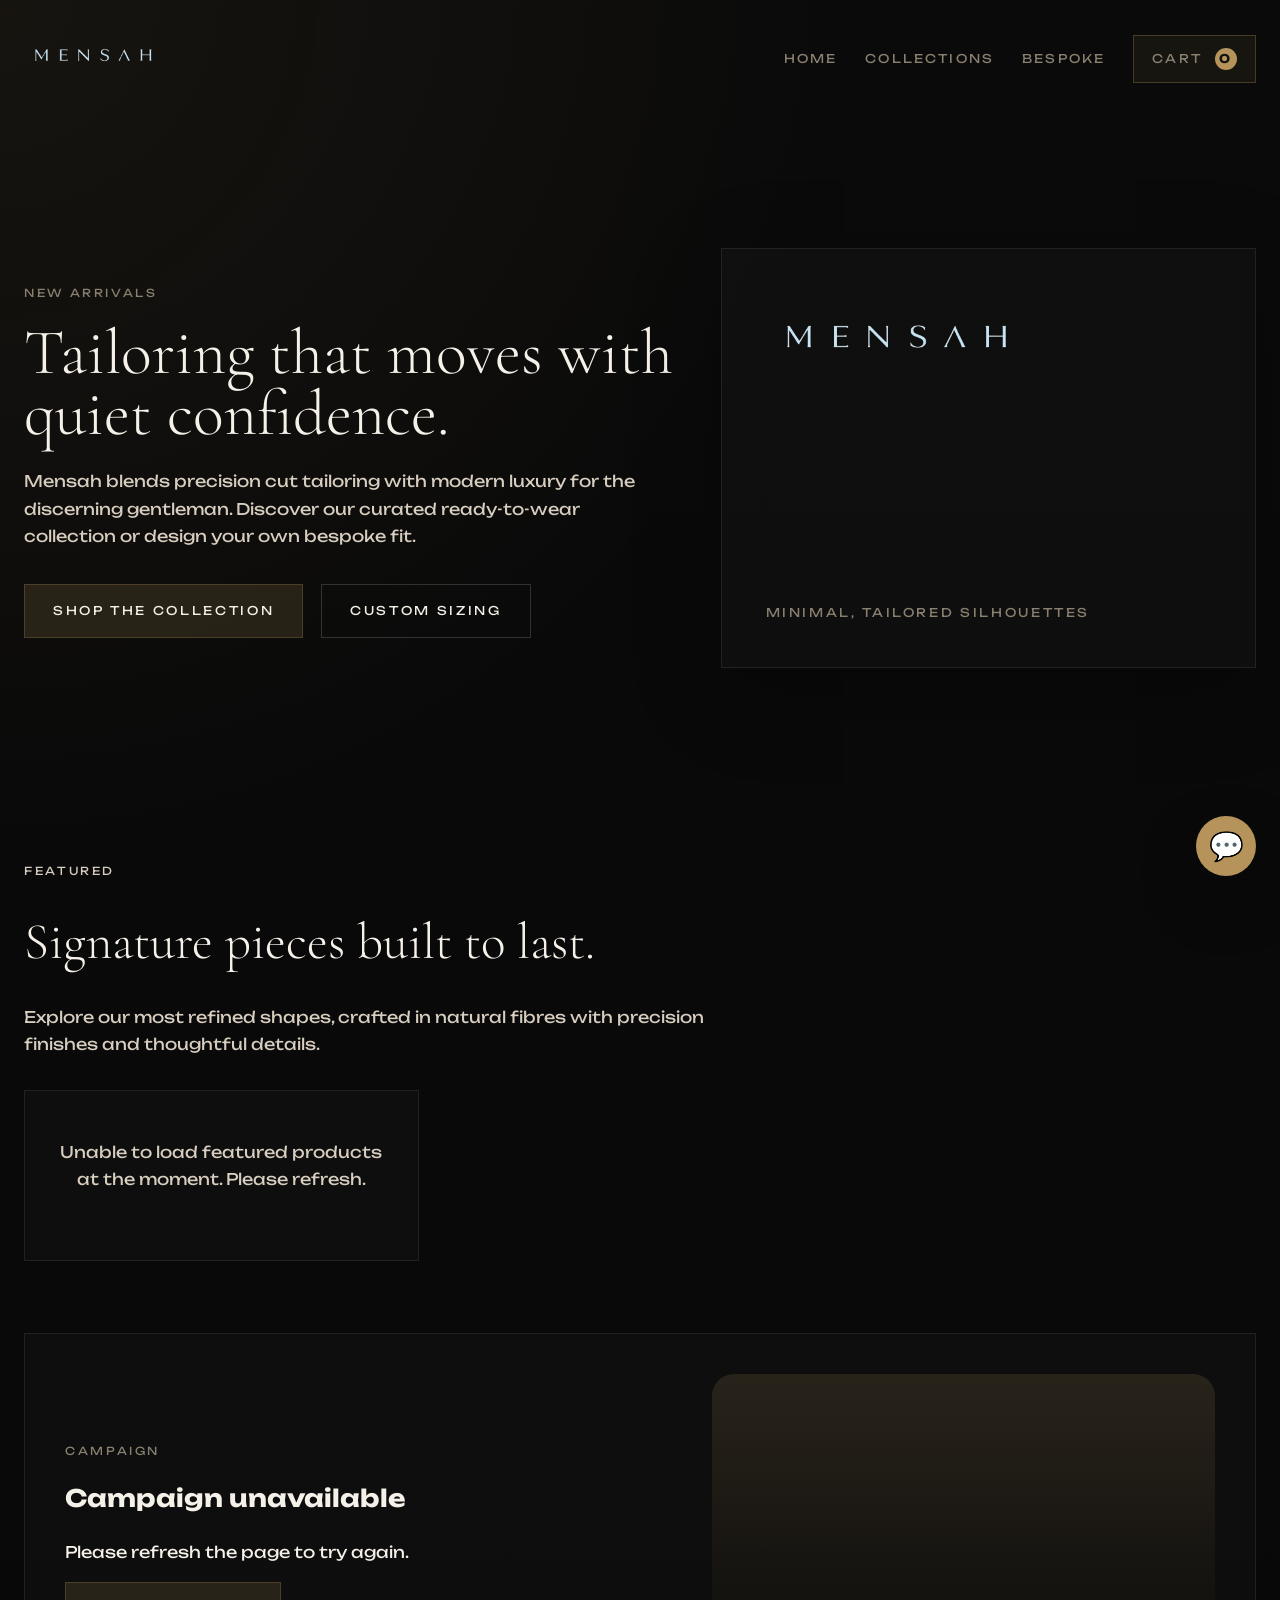
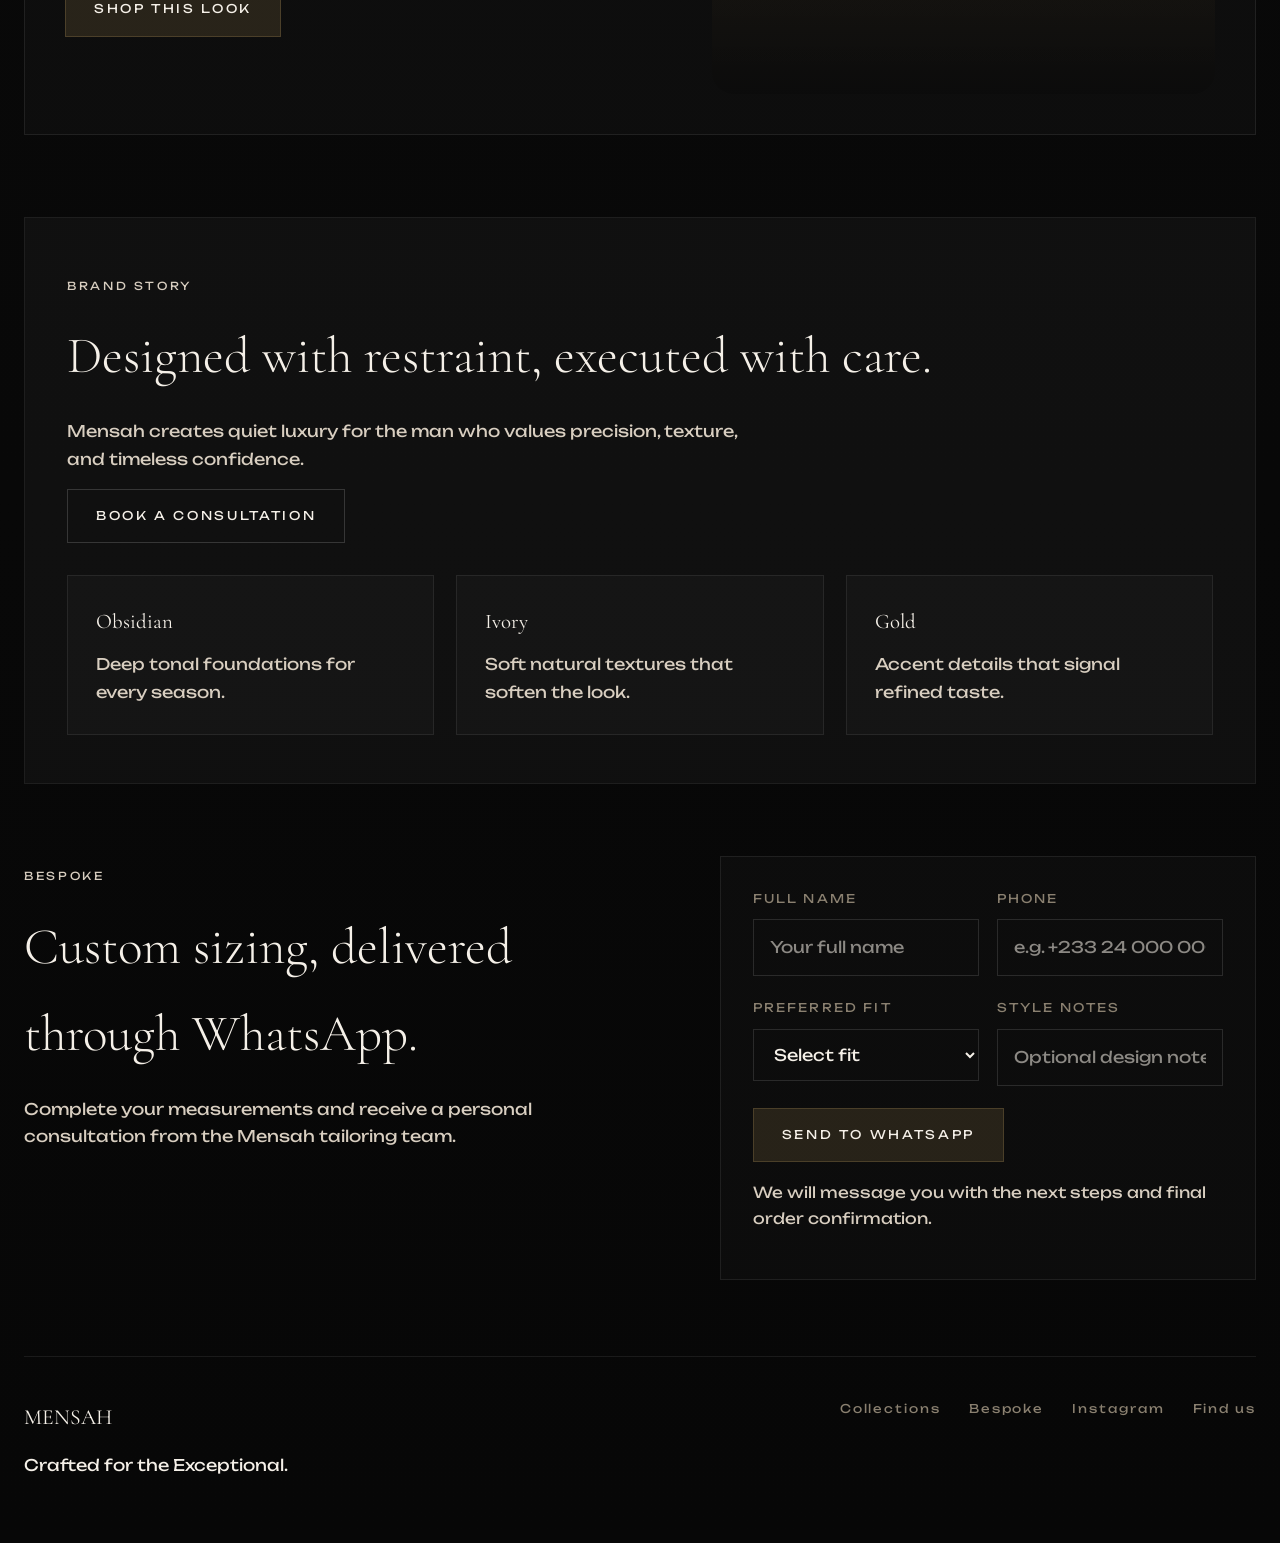
==== index.html @ e5ba339a "start" ====
<!DOCTYPE html>
<html lang="en">
<head>
  <meta charset="UTF-8" />
  <meta name="viewport" content="width=device-width, initial-scale=1.0" />
  <title>Mensah | Crafted for the Exceptional</title>
  <link rel="preconnect" href="https://fonts.googleapis.com" />
  <link rel="preconnect" href="https://fonts.gstatic.com" crossorigin />
  <link href="https://fonts.googleapis.com/css2?family=Cormorant+Garamond:ital,wght@0,300;0,400;1,300&family=Unbounded:wght@400;500;600&display=swap" rel="stylesheet" />
  <link rel="stylesheet" href="styles.css" />
</head>
<body data-page="home">
  <div class="page-shell">
    <header class="site-header">
      <div class="brand-mark">
        <a href="index.html"><img src="image.png" alt="Mensah logo" class="logo-image" /></a>
      </div>
      <nav class="site-nav">
        <a href="index.html">Home</a>
        <a href="shop.html">Collections</a>
        <a href="#bespoke">Bespoke</a>
        <a href="cart.html" class="nav-cta">Cart <span class="cart-count">0</span></a>
      </nav>
    </header>

    <main>
      <section class="hero-panel">
        <div class="hero-copy">
          <span class="eyebrow">NEW ARRIVALS</span>
          <h1>Tailoring that moves with quiet confidence.</h1>
          <p>Mensah blends precision cut tailoring with modern luxury for the discerning gentleman. Discover our curated ready-to-wear collection or design your own bespoke fit.</p>
          <div class="hero-actions">
            <a href="shop.html" class="button button-primary">Shop the Collection</a>
            <a href="#bespoke" class="button button-secondary">Custom Sizing</a>
          </div>
        </div>
        <div class="hero-visual">
          <div class="hero-card">
            <img src="image.png" alt="Mensah wordmark" class="hero-logo" />
            <div class="hero-stat">
              <span>Minimal, tailored silhouettes</span>
            </div>
          </div>
        </div>
      </section>

      <section id="collections" class="section-block">
        <div class="section-intro">
          <p class="section-label">Featured</p>
          <h2>Signature pieces built to last.</h2>
          <p>Explore our most refined shapes, crafted in natural fibres with precision finishes and thoughtful details.</p>
        </div>

        <div class="product-grid" id="productGrid"></div>
      </section>

      <section id="campaignBanner" class="campaign-strip">
        <div class="campaign-copy">
          <p class="section-label">Campaign</p>
          <h2 id="campaignTitle">Loading campaign story...</h2>
          <p id="campaignCopy">Please wait while we fetch the latest offer.</p>
          <a href="shop.html" class="button button-primary">Shop this look</a>
        </div>
        <div class="campaign-visual" id="campaignVisual"></div>
      </section>

      <section id="story" class="section-block brand-panel">
        <div class="brand-copy">
          <p class="section-label">Brand Story</p>
          <h2>Designed with restraint, executed with care.</h2>
          <p>Mensah creates quiet luxury for the man who values precision, texture, and timeless confidence.</p>
          <a href="#contact" class="button button-secondary">Book a Consultation</a>
        </div>
        <div class="brand-highlights">
          <article>
            <span>Obsidian</span>
            <p>Deep tonal foundations for every season.</p>
          </article>
          <article>
            <span>Ivory</span>
            <p>Soft natural textures that soften the look.</p>
          </article>
          <article>
            <span>Gold</span>
            <p>Accent details that signal refined taste.</p>
          </article>
        </div>
      </section>

      <section id="bespoke" class="section-block split-panel bespoke-panel">
        <div class="split-copy">
          <p class="section-label">Bespoke</p>
          <h2>Custom sizing, delivered through WhatsApp.</h2>
          <p>Complete your measurements and receive a personal consultation from the Mensah tailoring team.</p>
        </div>
        <div class="split-form">
          <form id="bespokeForm" class="bespoke-form">
            <div class="form-row">
              <div class="form-group"><label for="name">Full Name</label><input id="name" name="name" type="text" placeholder="Your full name" required /></div>
              <div class="form-group"><label for="phone">Phone</label><input id="phone" name="phone" type="tel" placeholder="e.g. +233 24 000 0000" required /></div>
            </div>
            <div class="form-row">
              <div class="form-group"><label for="fit">Preferred fit</label><select id="fit" name="fit" required><option value="">Select fit</option><option value="Slim">Slim</option><option value="Regular">Regular</option><option value="Relaxed">Relaxed</option></select></div>
              <div class="form-group"><label for="notes">Style Notes</label><input id="notes" name="notes" type="text" placeholder="Optional design notes" /></div>
            </div>
            <button type="submit" class="button button-primary">Send to WhatsApp</button>
            <p class="form-note">We will message you with the next steps and final order confirmation.</p>
          </form>
        </div>
      </section>
    </main>

    <footer class="site-footer" id="contact">
      <div>
        <p class="footer-brand">MENSAH</p>
        <p>Crafted for the Exceptional.</p>
      </div>
      <div class="footer-links">
        <a href="shop.html">Collections</a>
        <a href="shop.html#bespoke">Bespoke</a>
        <a href="https://instagram.com/mensahbrand" target="_blank" rel="noreferrer">Instagram</a>
        <a href="https://www.google.com/maps/search/?api=1&query=Mensah+Tailoring" target="_blank" rel="noreferrer">Find us</a>
      </div>
    </footer>
  </div>

  <a class="whatsapp-float" id="floatingWhatsapp" href="#" target="_blank" rel="noreferrer" aria-label="Chat on WhatsApp">💬</a>
  <script src="script.js"></script>
</body>
</html>
---- styles.css ----
:root {
  color-scheme: dark;
  --color-background: #0A0A0A;
  --color-surface: #121212;
  --color-surface-soft: #151515;
  --color-border: rgba(255, 255, 255, 0.08);
  --color-text-primary: #F5F0E8;
  --color-text-secondary: #D8CEC0;
  --color-text-muted: #8A8070;
  --color-accent: #B5935A;
  --color-accent-soft: rgba(181, 147, 90, 0.14);
  --font-serif: 'Cormorant Garamond', serif;
  --font-sans: 'Unbounded', sans-serif;
  --radius: 0px;
  --shadow: 0 24px 80px rgba(0, 0, 0, 0.25);
}

* {
  box-sizing: border-box;
}

html, body {
  margin: 0;
  min-height: 100%;
  background: radial-gradient(circle at top left, rgba(181, 147, 90, 0.08), transparent 25%),
              linear-gradient(180deg, #0A0A0A 0%, #070707 100%);
  color: var(--color-text-primary);
  font-family: var(--font-sans);
}

body {
  line-height: 1.7;
}

button, input, select, textarea {
  font: inherit;
}

.page-shell {
  max-width: 1300px;
  margin: 0 auto;
  padding: 32px 24px 48px;
}

.site-header {
  display: flex;
  align-items: center;
  justify-content: space-between;
  gap: 24px;
  margin-bottom: 48px;
}

.brand-mark {
  display: flex;
  align-items: center;
}

.logo-image {
  max-height: 46px;
  width: auto;
}

.site-nav {
  display: flex;
  align-items: center;
  gap: 28px;
  flex-wrap: wrap;
}

.site-nav a {
  color: var(--color-text-muted);
  text-decoration: none;
  font-size: 12px;
  letter-spacing: 0.18em;
  text-transform: uppercase;
  transition: color 0.3s ease;
}

.site-nav a:hover,
.site-nav a:focus {
  color: var(--color-text-primary);
}

.nav-cta {
  padding: 12px 18px;
  border: 1px solid rgba(181, 147, 90, 0.3);
  background: rgba(181, 147, 90, 0.08);
}

.cart-count {
  display: inline-flex;
  align-items: center;
  justify-content: center;
  min-width: 22px;
  height: 22px;
  margin-left: 8px;
  border-radius: 999px;
  background: var(--color-accent);
  color: #111;
  font-size: 0.75rem;
  font-weight: 700;
}

.hero-panel {
  display: grid;
  grid-template-columns: 1.1fr 0.9fr;
  gap: 42px;
  align-items: center;
  min-height: 72vh;
}

.eyebrow {
  display: inline-block;
  font-size: 11px;
  letter-spacing: 0.24em;
  text-transform: uppercase;
  color: var(--color-text-muted);
  margin-bottom: 20px;
}

.hero-copy h1 {
  font-family: var(--font-serif);
  font-size: clamp(3.2rem, 5vw, 5rem);
  font-weight: 300;
  line-height: 0.95;
  margin: 0 0 24px;
}

.hero-copy p {
  max-width: 620px;
  color: var(--color-text-secondary);
  margin: 0 0 34px;
  font-size: 1rem;
}

.hero-actions {
  display: flex;
  gap: 18px;
  flex-wrap: wrap;
}

.button {
  display: inline-flex;
  align-items: center;
  justify-content: center;
  text-decoration: none;
  border: 1px solid rgba(181, 147, 90, 0.25);
  color: var(--color-text-primary);
  background: transparent;
  padding: 16px 28px;
  font-size: 12px;
  letter-spacing: 0.22em;
  text-transform: uppercase;
  transition: background 0.35s ease, border-color 0.35s ease, color 0.35s ease;
  min-width: 180px;
  cursor: pointer;
}

.button-primary {
  background: rgba(181, 147, 90, 0.16);
  color: var(--color-text-primary);
}

.button-secondary {
  border-color: rgba(255,255,255,0.16);
}

.button:hover,
.button:focus {
  border-color: var(--color-accent);
  background: rgba(181, 147, 90, 0.22);
}

.hero-visual {
  display: grid;
  place-items: center;
}

.hero-card {
  width: 100%;
  min-height: 420px;
  padding: 44px;
  border: 1px solid rgba(255,255,255,0.08);
  background: rgba(255,255,255,0.02);
  box-shadow: var(--shadow);
  display: flex;
  flex-direction: column;
  justify-content: space-between;
  gap: 32px;
}

.hero-logo {
  max-width: 260px;
  width: 100%;
}

.hero-stat {
  font-size: 12px;
  letter-spacing: 0.22em;
  text-transform: uppercase;
  color: var(--color-text-muted);
}

.section-block {
  margin-top: 80px;
}

.section-intro {
  max-width: 680px;
  margin-bottom: 32px;
}

.section-label {
  font-size: 11px;
  letter-spacing: 0.24em;
  text-transform: uppercase;
  color: var(--color-text-muted);
  margin-bottom: 18px;
}

.section-block h1,
.section-block h2,
.section-block h3 {
  font-family: var(--font-serif);
  font-weight: 300;
  margin: 0 0 18px;
}

.section-block h1 {
  font-size: clamp(2.8rem, 4vw, 4rem);
}

.section-block h2 {
  font-size: clamp(2.4rem, 4vw, 3.4rem);
}

.section-block p {
  color: var(--color-text-secondary);
  max-width: 680px;
}

.product-grid {
  display: grid;
  grid-template-columns: repeat(3, minmax(0, 1fr));
  gap: 24px;
}

.product-card {
  border: 1px solid rgba(255,255,255,0.08);
  background: rgba(255,255,255,0.02);
  padding: 28px;
  display: flex;
  flex-direction: column;
  gap: 22px;
}

.product-image,
.skeleton-thumb {
  width: 100%;
  aspect-ratio: 4 / 5;
  background: linear-gradient(180deg, rgba(181,147,90,0.12), rgba(10,10,10,0.6));
  display: grid;
  place-items: center;
  color: var(--color-text-secondary);
  font-size: 0.95rem;
  letter-spacing: 0.18em;
  text-transform: uppercase;
  border-radius: 18px;
}

.product-meta {
  display: grid;
  gap: 12px;
}

.product-meta h3 {
  font-family: var(--font-serif);
  font-weight: 300;
  font-size: 1.3rem;
  margin: 0;
}

.product-meta p {
  margin: 0;
  color: var(--color-text-secondary);
}

.product-footer {
  display: flex;
  justify-content: space-between;
  align-items: center;
  gap: 16px;
}

.price-tag {
  font-family: var(--font-serif);
  font-size: 1.1rem;
}

.product-card button {
  width: 100%;
  border: 1px solid rgba(181,147,90,0.25);
  background: transparent;
  padding: 14px 0;
  color: var(--color-text-primary);
  text-transform: uppercase;
  letter-spacing: 0.18em;
  cursor: pointer;
}

.product-card button:hover {
  border-color: var(--color-accent);
}

.disabled-card {
  opacity: 0.72;
}

.disabled-card .product-image {
  filter: grayscale(0.45);
}

.split-panel,
.bespoke-panel {
  display: grid;
  grid-template-columns: 1.1fr 0.9fr;
  gap: 40px;
  align-items: start;
  margin-top: 72px;
}

.split-copy {
  max-width: 540px;
}

.feature-list {
  padding: 0;
  margin: 32px 0 0;
  display: grid;
  gap: 14px;
}

.feature-list li {
  color: var(--color-text-secondary);
  position: relative;
  padding-left: 22px;
}

.feature-list li::before {
  content: '';
  position: absolute;
  left: 0;
  top: 0.8em;
  width: 6px;
  height: 6px;
  background: var(--color-accent);
}

.split-form {
  border: 1px solid rgba(255,255,255,0.08);
  padding: 32px;
  background: rgba(255,255,255,0.02);
}

.bespoke-form .form-group,
.filter-bar .filter-group,
.checkout-form .form-group,
.modal-details .form-group {
  display: flex;
  flex-direction: column;
  gap: 10px;
  margin-bottom: 22px;
}

.bespoke-form label,
.filter-bar label,
.checkout-form label,
.modal-details label {
  font-size: 12px;
  letter-spacing: 0.18em;
  text-transform: uppercase;
  color: var(--color-text-muted);
}

.bespoke-form input,
.bespoke-form select,
.filter-bar select,
.checkout-form input,
.checkout-form textarea,
.modal-details input,
.modal-details select,
.modal-details textarea {
  border: 1px solid rgba(255,255,255,0.12);
  background: transparent;
  color: var(--color-text-primary);
  padding: 14px 16px;
  outline: none;
}

.bespoke-form input::placeholder,
.checkout-form input::placeholder,
.modal-details input::placeholder,
.modal-details textarea::placeholder {
  color: rgba(245, 240, 232, 0.55);
}

.form-row,
.form-grid {
  display: grid;
  grid-template-columns: repeat(2, minmax(0, 1fr));
  gap: 18px;
}

.full-width {
  grid-column: 1 / -1;
}

.form-note {
  margin-top: 18px;
  color: var(--color-text-muted);
  font-size: 0.95rem;
}

.brand-panel {
  margin-top: 82px;
  padding: 48px 42px;
  background: rgba(255,255,255,0.03);
  border: 1px solid rgba(255,255,255,0.06);
}

.brand-highlights {
  display: grid;
  grid-template-columns: repeat(3, minmax(0, 1fr));
  gap: 22px;
  margin-top: 32px;
}

.brand-highlights article {
  border: 1px solid rgba(255,255,255,0.08);
  padding: 28px;
  background: rgba(255,255,255,0.02);
}

.brand-highlights span {
  display: block;
  font-family: var(--font-serif);
  font-size: 1.3rem;
  margin-bottom: 12px;
}

.brand-highlights p {
  margin: 0;
  color: var(--color-text-secondary);
}

.site-footer {
  display: flex;
  justify-content: space-between;
  flex-wrap: wrap;
  gap: 24px;
  margin-top: 76px;
  padding-top: 42px;
  border-top: 1px solid rgba(255,255,255,0.08);
}

.footer-brand {
  font-family: var(--font-serif);
  font-size: 1.35rem;
  margin: 0 0 10px;
}

.footer-links {
  display: flex;
  gap: 28px;
  flex-wrap: wrap;
}

.footer-links a {
  color: var(--color-text-muted);
  text-decoration: none;
  letter-spacing: 0.16em;
  font-size: 12px;
}

.campaign-strip {
  display: grid;
  grid-template-columns: 1.1fr 0.9fr;
  gap: 32px;
  align-items: center;
  margin-top: 72px;
  padding: 40px;
  border: 1px solid rgba(255,255,255,0.08);
  background: rgba(255,255,255,0.02);
}

.campaign-copy h2 {
  margin-top: 0;
}

.campaign-visual {
  min-height: 320px;
  border-radius: 22px;
  background: linear-gradient(180deg, rgba(181,147,90,0.16), rgba(10,10,10,0.65));
  background-size: cover;
  background-position: center;
}

.filter-bar {
  display: grid;
  grid-template-columns: repeat(4, minmax(180px, 1fr));
  gap: 18px;
  margin: 32px 0;
}

.filter-group {
  display: grid;
  gap: 8px;
}

.filter-bar select {
  width: 100%;
}

.modal {
  position: fixed;
  inset: 0;
  display: none;
  align-items: center;
  justify-content: center;
  background: rgba(10, 10, 10, 0.82);
  z-index: 1000;
  padding: 24px;
}

.modal.open {
  display: flex;
}

.modal-panel {
  width: min(1120px, 100%);
  max-height: min(90vh, 960px);
  overflow-y: auto;
  background: #090909;
  border: 1px solid rgba(255,255,255,0.1);
  box-shadow: var(--shadow);
  border-radius: 20px;
  padding: 32px;
  position: relative;
}

.modal-close {
  position: absolute;
  top: 20px;
  right: 20px;
  border: none;
  background: transparent;
  color: var(--color-text-primary);
  font-size: 2rem;
  cursor: pointer;
}

.modal-grid {
  display: grid;
  grid-template-columns: 1.1fr 0.9fr;
  gap: 32px;
}

.modal-image-panel img {
  width: 100%;
  display: block;
  border-radius: 18px;
  object-fit: cover;
}

.image-thumbs {
  display: grid;
  grid-template-columns: repeat(4, minmax(0, 1fr));
  gap: 12px;
  margin-top: 18px;
}

.image-thumb {
  width: 100%;
  aspect-ratio: 1 / 1;
  border: 1px solid rgba(255,255,255,0.08);
  border-radius: 14px;
  overflow: hidden;
  cursor: pointer;
}

.image-thumb img {
  width: 100%;
  height: 100%;
  object-fit: cover;
}

.modal-details {
  display: grid;
  gap: 20px;
}

.modal-price {
  font-family: var(--font-serif);
  font-size: 2rem;
  margin: 0;
}

.stock-status {
  color: var(--color-text-secondary);
  font-size: 0.95rem;
}

.button-row {
  display: flex;
  gap: 16px;
  flex-wrap: wrap;
}

.sizing-flow {
  margin-top: 24px;
  border-top: 1px solid rgba(255,255,255,0.08);
  padding-top: 24px;
}

.sizing-step {
  display: grid;
  gap: 18px;
}

.sizing-step.hidden,
.hidden {
  display: none !important;
}

.review-summary {
  border: 1px solid rgba(255,255,255,0.08);
  padding: 24px;
  background: rgba(255,255,255,0.02);
}

.review-summary p {
  margin: 0 0 14px;
  color: var(--color-text-secondary);
}

.cart-summary {
  margin-top: 32px;
}

.cart-table {
  width: 100%;
  border-collapse: collapse;
  margin-bottom: 32px;
}

.cart-table th,
.cart-table td {
  border-bottom: 1px solid rgba(255,255,255,0.08);
  padding: 18px 12px;
  color: var(--color-text-secondary);
}

.cart-table th {
  text-align: left;
  color: var(--color-text-muted);
  font-size: 0.8rem;
  letter-spacing: 0.18em;
}

.cart-item-name {
  font-family: var(--font-serif);
  color: var(--color-text-primary);
  margin: 0 0 6px;
}

.cart-item-meta {
  display: grid;
  gap: 6px;
}

.quantity-input {
  width: 72px;
  padding: 10px 12px;
  border: 1px solid rgba(255,255,255,0.12);
  background: transparent;
  color: var(--color-text-primary);
}

.remove-button {
  border: 1px solid rgba(255,255,255,0.12);
  background: transparent;
  padding: 10px 16px;
  color: var(--color-text-primary);
  cursor: pointer;
}

.checkout-panel {
  margin-top: 42px;
  border: 1px solid rgba(255,255,255,0.08);
  padding: 32px;
  background: rgba(255,255,255,0.02);
}

.checkout-form {
  display: grid;
  gap: 20px;
}

.checkout-footer {
  display: flex;
  justify-content: space-between;
  align-items: center;
  gap: 20px;
  flex-wrap: wrap;
}

.checkout-breakdown p {
  margin: 0;
  color: var(--color-text-secondary);
}

.muted-text {
  color: var(--color-text-muted);
}

.whatsapp-float {
  position: fixed;
  right: 24px;
  bottom: 24px;
  width: 60px;
  height: 60px;
  border-radius: 50%;
  background: var(--color-accent);
  display: grid;
  place-items: center;
  color: #111;
  text-decoration: none;
  font-size: 1.75rem;
  box-shadow: 0 24px 60px rgba(0,0,0,0.25);
  z-index: 100;
}

.empty-state {
  padding: 48px 32px;
  text-align: center;
  border: 1px solid rgba(255,255,255,0.08);
  background: rgba(255,255,255,0.02);
}

.empty-state p {
  margin: 0 0 18px;
  color: var(--color-text-secondary);
}

.skeleton-grid,
.skeleton-card {
  display: grid;
  gap: 18px;
}

.skeleton-card {
  border: 1px solid rgba(255,255,255,0.08);
  padding: 28px;
  background: rgba(255,255,255,0.02);
}

.skeleton-line {
  height: 16px;
  background: rgba(255,255,255,0.08);
  border-radius: 8px;
}

@media (max-width: 980px) {
  .hero-panel,
  .split-panel,
  .product-grid,
  .brand-highlights,
  .campaign-strip,
  .modal-grid,
  .filter-bar,
  .form-row,
  .form-grid,
  .checkout-footer {
    grid-template-columns: 1fr;
  }

  .modal-panel {
    max-height: 85vh;
  }
}

@media (max-width: 680px) {
  .page-shell {
    padding: 24px 18px 32px;
  }

  .site-header {
    flex-direction: column;
    align-items: flex-start;
  }

  .site-nav {
    gap: 16px;
  }

  .hero-copy h1 {
    font-size: 2.8rem;
  }

  .campaign-strip {
    padding: 28px 18px;
  }

  .cart-table th,
  .cart-table td {
    padding: 14px 8px;
  }
}
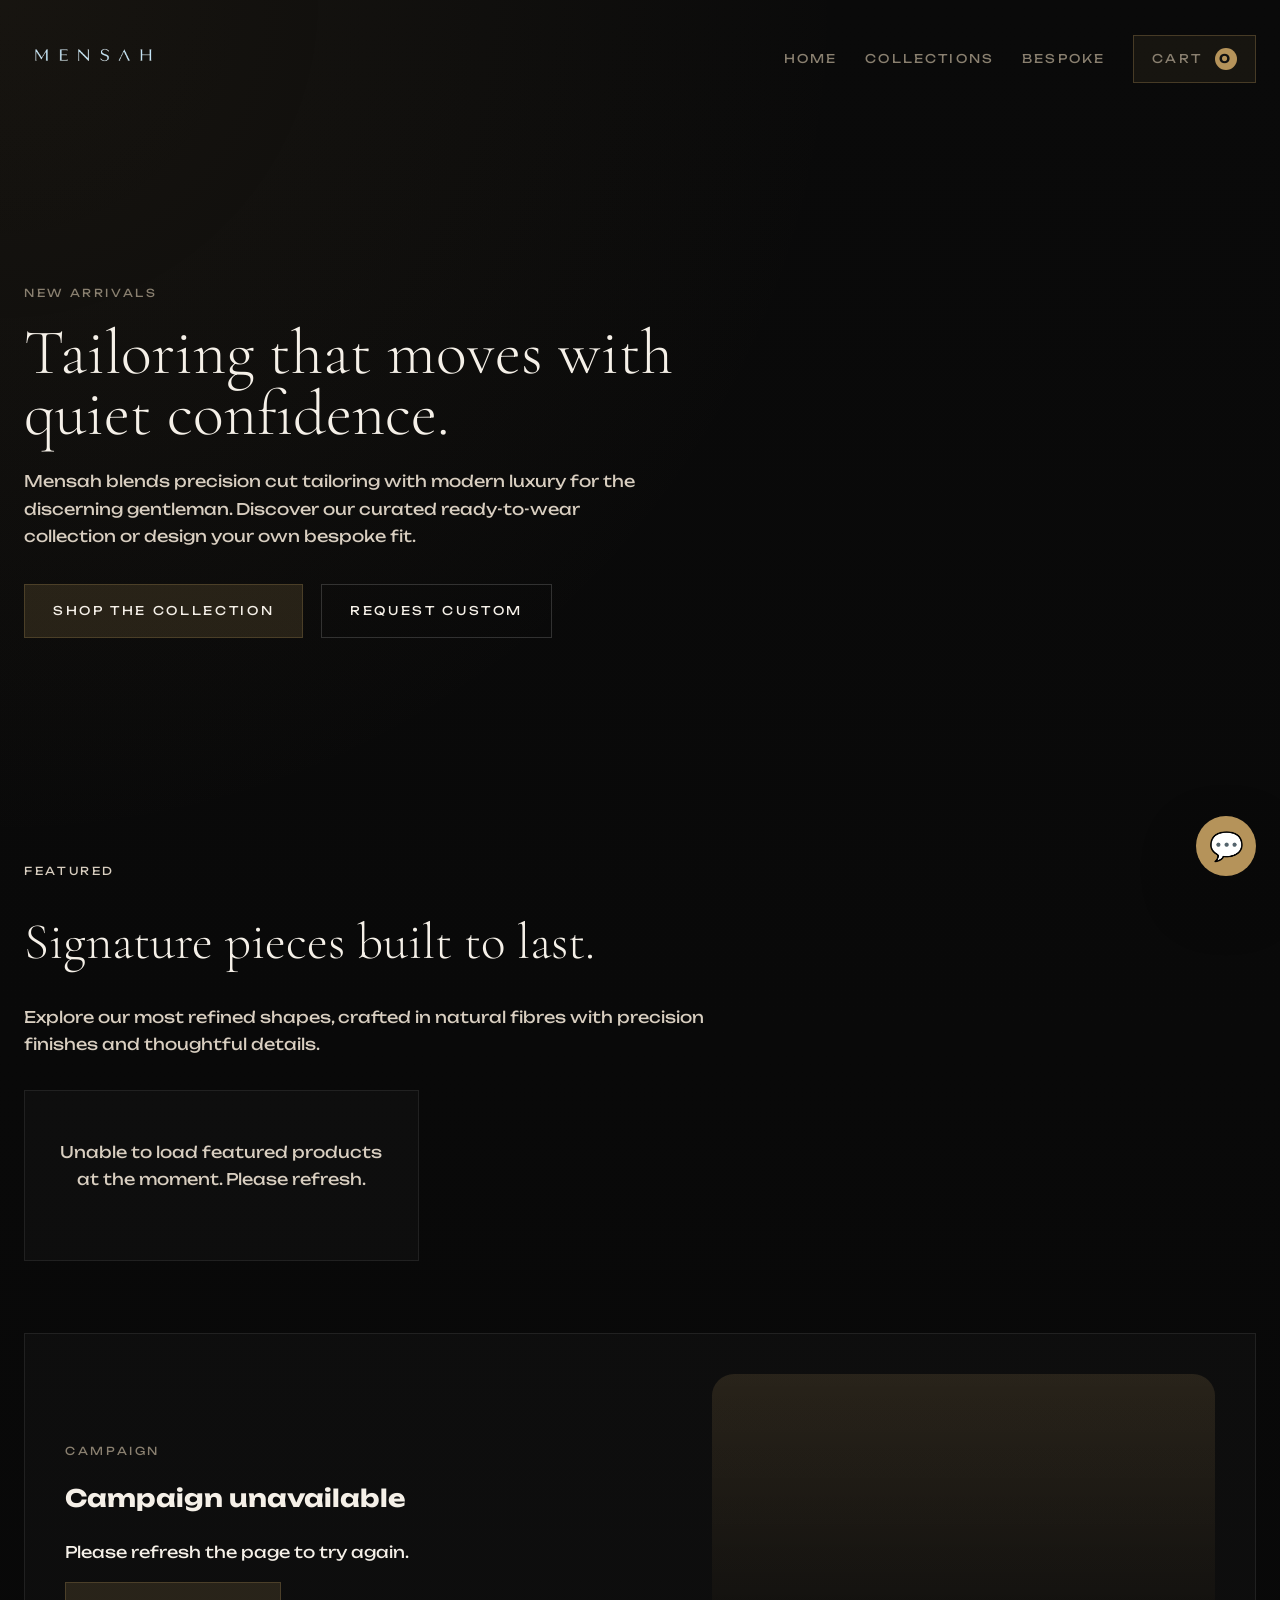
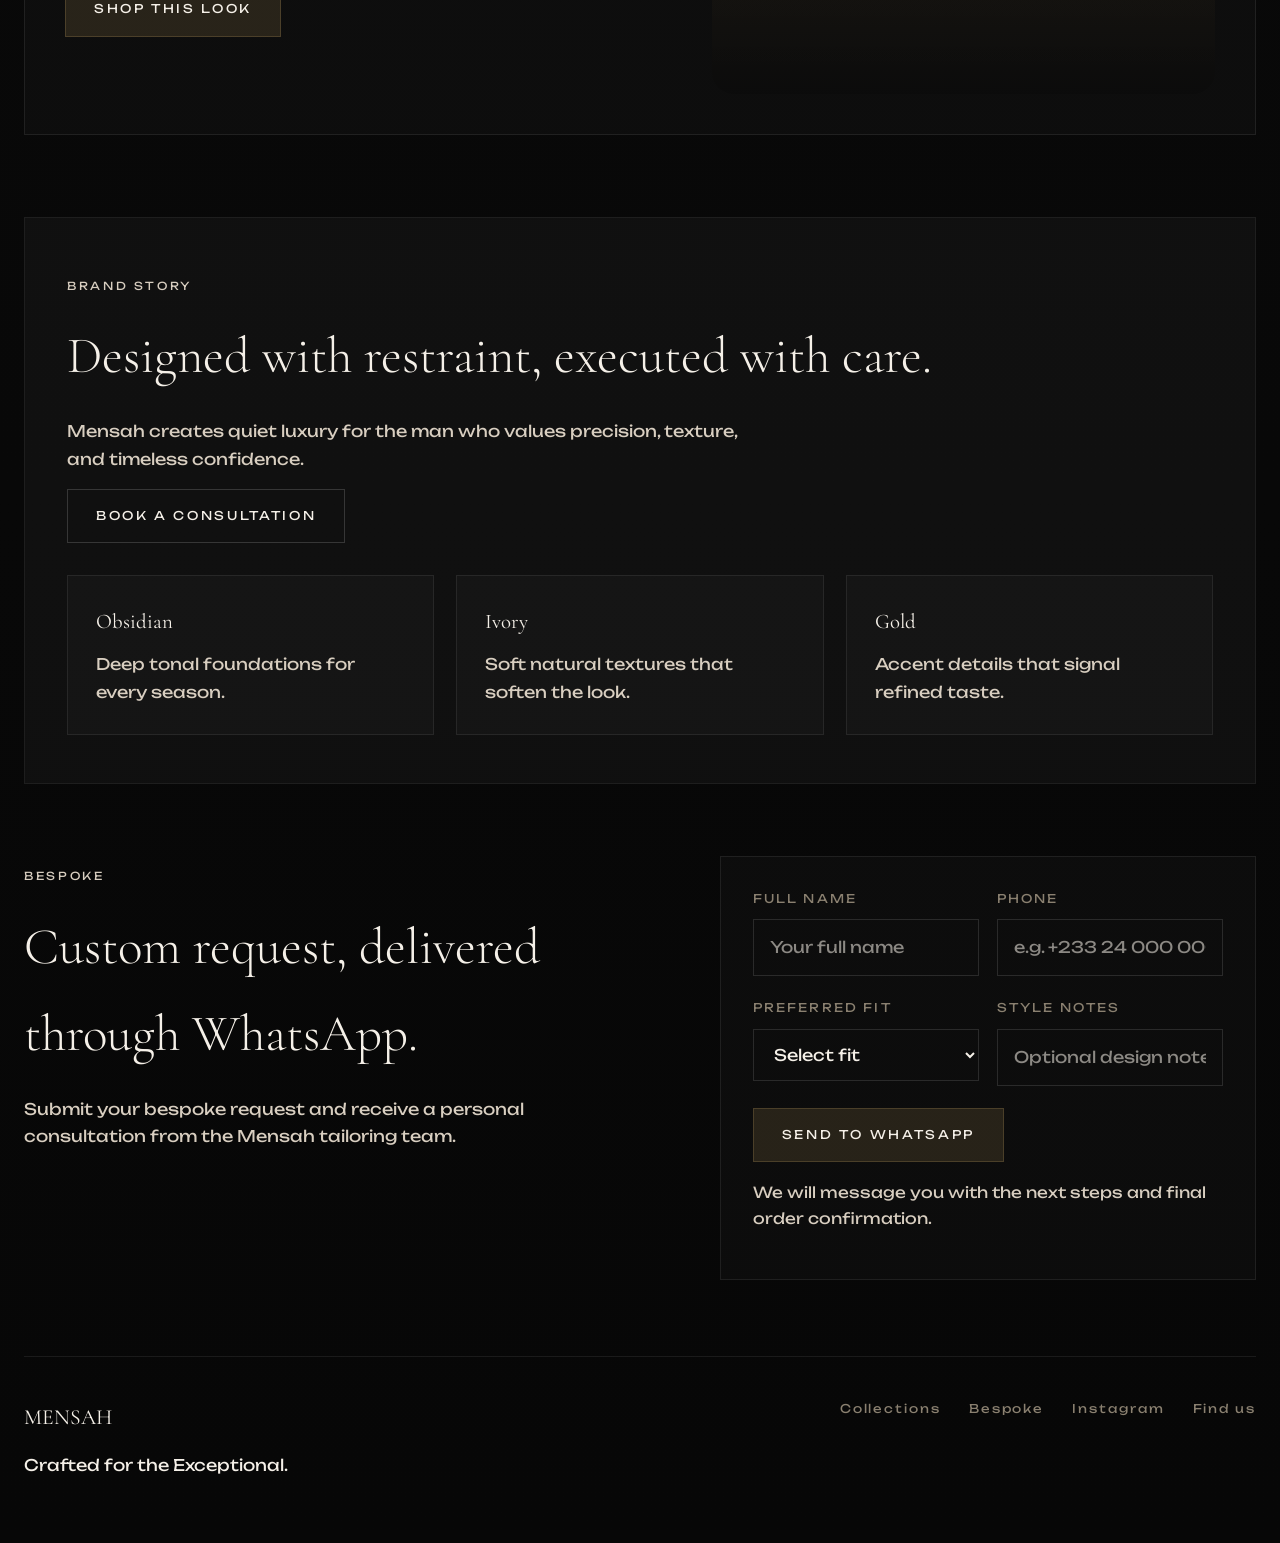
==== commit 3bf0e9c7: "update" ====
--- a/index.html
+++ b/index.html
@@ -31,17 +31,10 @@
           <p>Mensah blends precision cut tailoring with modern luxury for the discerning gentleman. Discover our curated ready-to-wear collection or design your own bespoke fit.</p>
           <div class="hero-actions">
             <a href="shop.html" class="button button-primary">Shop the Collection</a>
-            <a href="#bespoke" class="button button-secondary">Custom Sizing</a>
+            <a href="#bespoke" class="button button-secondary">Request Custom</a>
           </div>
         </div>
-        <div class="hero-visual">
-          <div class="hero-card">
-            <img src="image.png" alt="Mensah wordmark" class="hero-logo" />
-            <div class="hero-stat">
-              <span>Minimal, tailored silhouettes</span>
-            </div>
-          </div>
-        </div>
+        <div class="hero-visual"></div>
       </section>
 
       <section id="collections" class="section-block">
@@ -90,8 +83,8 @@
       <section id="bespoke" class="section-block split-panel bespoke-panel">
         <div class="split-copy">
           <p class="section-label">Bespoke</p>
-          <h2>Custom sizing, delivered through WhatsApp.</h2>
-          <p>Complete your measurements and receive a personal consultation from the Mensah tailoring team.</p>
+          <h2>Custom request, delivered through WhatsApp.</h2>
+          <p>Submit your bespoke request and receive a personal consultation from the Mensah tailoring team.</p>
         </div>
         <div class="split-form">
           <form id="bespokeForm" class="bespoke-form">
@@ -124,6 +117,82 @@
     </footer>
   </div>
 
+  <div class="modal" id="productModal" aria-hidden="true">
+    <div class="modal-panel">
+      <button class="modal-close" id="closeModal" aria-label="Close product detail">×</button>
+      <div class="modal-grid">
+        <div class="modal-image-panel">
+          <img id="modalImage" src="" alt="Product image" />
+          <div class="image-thumbs" id="modalThumbs"></div>
+        </div>
+        <div class="modal-details">
+          <p class="section-label" id="modalCategory">Ready-to-Wear</p>
+          <h2 id="modalTitle"></h2>
+          <p class="modal-price" id="modalPrice"></p>
+          <p class="modal-copy" id="modalCopy"></p>
+          <p class="stock-status" id="modalStock"></p>
+
+          <div class="form-group">
+            <label for="productSizeSelect">Size</label>
+            <select id="productSizeSelect"></select>
+          </div>
+
+          <div class="button-row">
+            <button class="button button-primary" id="addToCartBtn">Add to Cart</button>
+            <button class="button button-secondary" id="orderCustomBtn">Order Custom Size</button>
+          </div>
+
+          <div class="sizing-flow hidden" id="sizingFlow">
+            <div class="sizing-step" id="sizingStep1">
+              <h3>Step 1 — Measurements</h3>
+              <div class="form-grid">
+                <div class="form-group"><label for="measureChest">Chest (cm)</label><input id="measureChest" type="number" min="0" /></div>
+                <div class="form-group"><label for="measureWaist">Waist (cm)</label><input id="measureWaist" type="number" min="0" /></div>
+                <div class="form-group"><label for="measureHips">Hips (cm)</label><input id="measureHips" type="number" min="0" /></div>
+                <div class="form-group"><label for="measureShoulder">Shoulder Width (cm)</label><input id="measureShoulder" type="number" min="0" /></div>
+                <div class="form-group"><label for="measureSleeve">Sleeve Length (cm)</label><input id="measureSleeve" type="number" min="0" /></div>
+                <div class="form-group"><label for="measureInseam">Inseam (cm)</label><input id="measureInseam" type="number" min="0" /></div>
+                <div class="form-group"><label for="measureHeight">Height (cm)</label><input id="measureHeight" type="number" min="0" /></div>
+                <div class="form-group"><label for="measureWeight">Weight (kg)</label><input id="measureWeight" type="number" min="0" /></div>
+                <div class="form-group full-width"><label for="measureNotes">Special Notes</label><textarea id="measureNotes" rows="3" placeholder="Relaxed fit, longer hem, roomier chest"></textarea></div>
+              </div>
+              <div class="button-row"><button class="button button-primary" id="toStep2">Continue</button></div>
+            </div>
+
+            <div class="sizing-step hidden" id="sizingStep2">
+              <h3>Step 2 — Fit Preferences</h3>
+              <div class="form-group"><label for="fitStyle">Fit style</label><select id="fitStyle"><option value="Slim">Slim</option><option value="Regular">Regular</option><option value="Relaxed">Relaxed</option></select></div>
+              <div class="form-group"><label for="customStyle">Custom style</label><select id="customStyle"><option value="">Select a custom style</option><option value="Minimal">Minimal</option><option value="Structured">Structured</option><option value="Modern">Modern</option><option value="Classic">Classic</option></select></div>
+              <div class="form-group"><label for="fabricPreference">Fabric preference</label><input id="fabricPreference" type="text" placeholder="Light wool, heavy cotton, linen" /></div>
+              <div class="form-group full-width"><label for="referencePhoto">Optional reference photo</label><input id="referencePhoto" type="file" accept="image/*" /></div>
+              <div class="image-preview" id="referencePreview"></div>
+              <div class="button-row">
+                <button class="button button-secondary" id="backToStep1">Back</button>
+                <button class="button button-primary" id="toStep3">Review Order</button>
+              </div>
+            </div>
+
+            <div class="sizing-step hidden" id="sizingStep3">
+              <h3>Step 3 — Order Review</h3>
+              <div class="review-summary" id="orderSummary"></div>
+              <p class="form-note">Pricing fee confirmed via WhatsApp after review with our tailoring team.</p>
+              <div class="button-row">
+                <button class="button button-secondary" id="backToStep2">Back</button>
+                <button class="button button-primary" id="submitCustomOrder">Submit Custom Order via WhatsApp</button>
+              </div>
+            </div>
+
+            <div class="sizing-step hidden" id="sizingStep4">
+              <h3>Step 4 — WhatsApp Handoff</h3>
+              <p>Your request has been compiled. Tap the button below to continue with Mensah on WhatsApp.</p>
+              <div class="button-row"><button class="button button-primary" id="confirmCustomOrder">Continue to WhatsApp</button></div>
+            </div>
+          </div>
+        </div>
+      </div>
+    </div>
+  </div>
+
   <a class="whatsapp-float" id="floatingWhatsapp" href="#" target="_blank" rel="noreferrer" aria-label="Chat on WhatsApp">💬</a>
   <script src="script.js"></script>
 </body>
--- a/styles.css
+++ b/styles.css
@@ -176,29 +176,88 @@
   place-items: center;
 }
 
-.hero-card {
-  width: 100%;
-  min-height: 420px;
-  padding: 44px;
+.hero-carousel {
+  width: 100%;
+  max-width: 640px;
+  min-height: 460px;
+  position: relative;
+  overflow: hidden;
   border: 1px solid rgba(255,255,255,0.08);
   background: rgba(255,255,255,0.02);
   box-shadow: var(--shadow);
+}
+
+.carousel-slides {
+  position: relative;
+  height: 100%;
+  min-height: 460px;
+}
+
+.carousel-slide {
+  position: absolute;
+  inset: 0;
+  width: 100%;
+  min-height: 100%;
   display: flex;
   flex-direction: column;
+  justify-content: flex-end;
+  padding: 32px;
+  gap: 18px;
+  background-repeat: no-repeat;
+  background-size: cover;
+  background-position: center center;
+  opacity: 0;
+  transition: opacity 0.35s ease;
+}
+
+.carousel-slide.active {
+  opacity: 1;
+  z-index: 1;
+}
+
+.carousel-overlay {
+  width: 100%;
+  background: rgba(19, 19, 19, 0.72);
+  padding: 22px;
+  border-radius: 20px;
+}
+
+.carousel-overlay h3 {
+  margin: 0 0 10px;
+  font-size: 2rem;
+}
+
+.carousel-overlay p {
+  margin: 0 0 16px;
+  color: rgba(255,255,255,0.82);
+}
+
+.carousel-overlay .price-tag {
+  display: inline-block;
+  margin-bottom: 16px;
+}
+
+.carousel-nav {
+  position: absolute;
+  inset: auto 24px 24px;
+  display: flex;
   justify-content: space-between;
-  gap: 32px;
-}
-
-.hero-logo {
-  max-width: 260px;
-  width: 100%;
-}
-
-.hero-stat {
-  font-size: 12px;
-  letter-spacing: 0.22em;
-  text-transform: uppercase;
-  color: var(--color-text-muted);
+  width: calc(100% - 48px);
+  pointer-events: none;
+}
+
+.carousel-nav button {
+  pointer-events: auto;
+  min-width: 54px;
+  min-height: 54px;
+  border-radius: 50%;
+  border: 1px solid rgba(255,255,255,0.16);
+  background: rgba(19, 19, 19, 0.64);
+  color: #fff;
+}
+
+.carousel-view-button {
+  width: 100%;
 }
 
 .section-block {
@@ -592,6 +651,25 @@
   width: 100%;
   height: 100%;
   object-fit: cover;
+}
+
+.image-preview {
+  display: none;
+  width: 100%;
+  border: 1px solid rgba(255,255,255,0.08);
+  border-radius: 18px;
+  overflow: hidden;
+  margin-top: 14px;
+}
+
+.image-preview img {
+  width: 100%;
+  display: block;
+  object-fit: cover;
+}
+
+.image-preview.visible {
+  display: block;
 }
 
 .modal-details {
